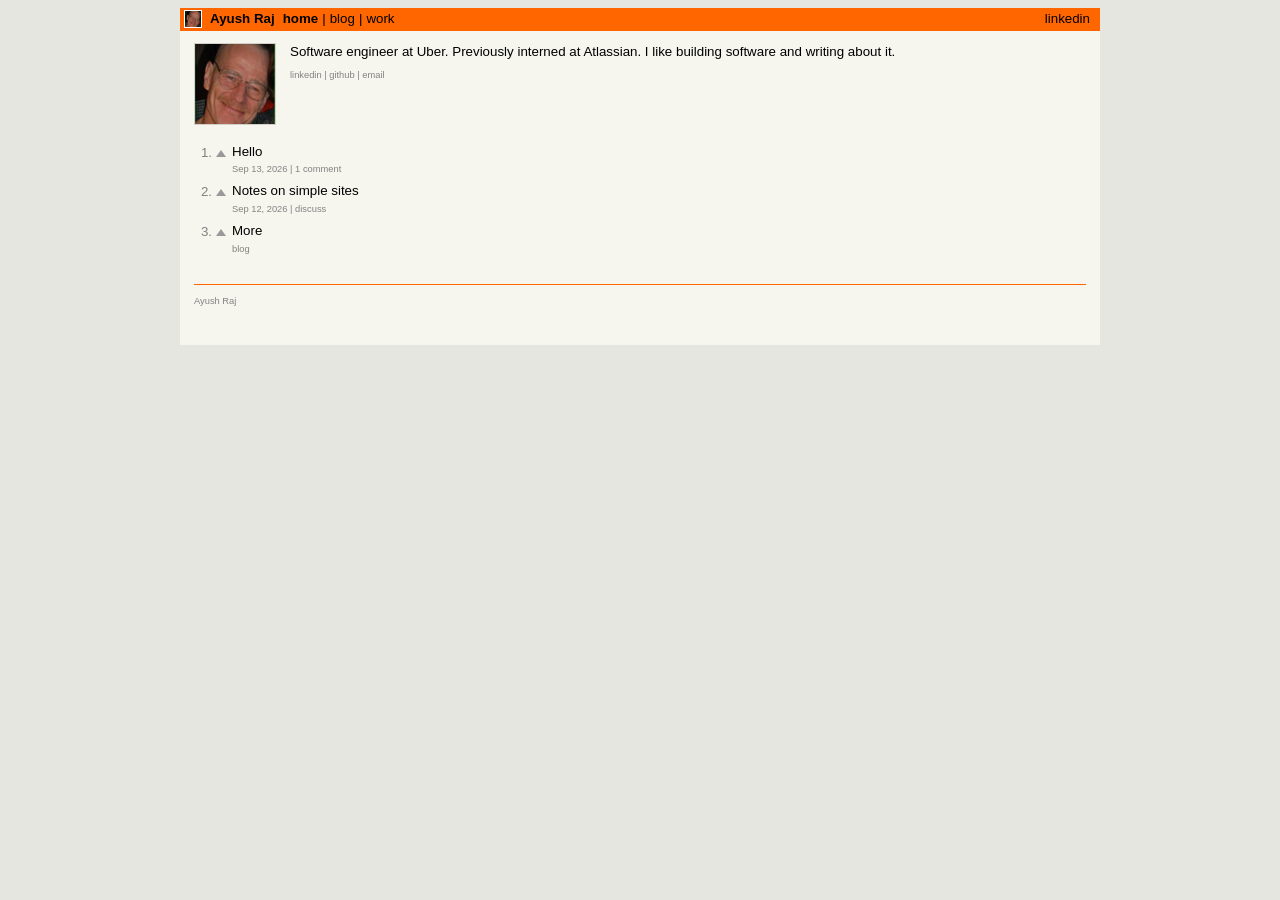
==== index.html @ 72d9d301 "Publish personal site to GitHub Pages. Co-authored-by: Cursor <cursoragent@cursor.com>" ====
<!DOCTYPE html>
<html lang="en">
  <head>
    <meta charset="utf-8" />
    <meta name="viewport" content="width=device-width, initial-scale=1" />
    <title>Ayush Raj</title>
    <link rel="stylesheet" href="styles.css" />
  </head>
  <body>
    <div class="wrap">
      <header class="bar">
        <img src="img/portrait.png" alt="" />
        <a class="brand" href="index.html">Ayush Raj</a>
        <nav>
          <a href="index.html"><b>home</b></a>
          <span class="sep">|</span>
          <a href="blog/">blog</a>
          <span class="sep">|</span>
          <a href="work.html">work</a>
        </nav>
        <div class="end">
          <a href="https://linkedin.com/in/ayushraj10">linkedin</a>
        </div>
      </header>

      <div class="page">
        <div class="about">
          <img src="img/portrait.png" alt="Ayush Raj" />
          <div>
            <p>
              Software engineer at Uber. Previously interned at Atlassian.
              I like building software and writing about it.
            </p>
            <p class="sub">
              <a href="https://linkedin.com/in/ayushraj10">linkedin</a>
              |
              <a href="https://github.com/codificador10">github</a>
              |
              <a href="mailto:iamayushraj10@gmail.com">email</a>
            </p>
          </div>
        </div>

        <ol class="hn">
          <li>
            <span class="rank">1.</span>
            <span class="votearrow" aria-hidden="true"></span>
            <a class="title" href="blog/hello.html">Hello</a>
            <p class="meta">
              Sep 13, 2026 |
              <a href="blog/hello.html">1 comment</a>
            </p>
          </li>
          <li>
            <span class="rank">2.</span>
            <span class="votearrow" aria-hidden="true"></span>
            <a class="title" href="blog/notes-on-simple-sites.html"
              >Notes on simple sites</a
            >
            <p class="meta">
              Sep 12, 2026 |
              <a href="blog/notes-on-simple-sites.html">discuss</a>
            </p>
          </li>
          <li>
            <span class="rank">3.</span>
            <span class="votearrow" aria-hidden="true"></span>
            <a class="title" href="blog/">More</a>
            <p class="meta">
              <a href="blog/">blog</a>
            </p>
          </li>
        </ol>

        <p class="footer">Ayush Raj</p>
      </div>
    </div>
  </body>
</html>
---- styles.css ----
:root {
  --bg: #e6e6e0;
  --paper: #f6f6ef;
  --bar: #ff6600;
  --text: #000;
  --muted: #828282;
  --link: #000;
  --visited: #551a8b;
}

* {
  box-sizing: border-box;
}

body {
  margin: 0;
  background: var(--bg);
  color: var(--text);
  font: 10pt/1.4 Verdana, Geneva, sans-serif;
}

.wrap {
  width: 85%;
  max-width: 920px;
  margin: 8px auto 24px;
  background: var(--paper);
}

.bar {
  display: flex;
  align-items: center;
  gap: 8px;
  background: var(--bar);
  padding: 2px 4px;
  font-size: 10pt;
}

.bar img {
  width: 18px;
  height: 18px;
  object-fit: cover;
  border: 1px solid #fff;
  display: block;
}

.bar .brand {
  font-weight: bold;
  color: #000;
  text-decoration: none;
  white-space: nowrap;
}

.bar nav {
  display: flex;
  flex-wrap: wrap;
  align-items: center;
  gap: 0;
  color: #000;
}

.bar nav a {
  color: #000;
  text-decoration: none;
}

.bar nav a:hover {
  text-decoration: underline;
}

.bar nav .sep {
  color: #000;
  padding: 0 4px;
}

.bar .end {
  margin-left: auto;
  padding-right: 6px;
}

.bar .end a {
  color: #000;
  text-decoration: none;
  font-size: 10pt;
}

.page {
  padding: 12px 14px 28px;
}

a {
  color: var(--link);
}

a:visited {
  color: var(--visited);
}

.about {
  display: flex;
  gap: 14px;
  align-items: flex-start;
  margin-bottom: 18px;
}

.about img {
  width: 82px;
  height: 82px;
  object-fit: cover;
  border: 1px solid #d0d0c8;
  flex-shrink: 0;
}

.about p {
  margin: 0 0 8px;
}

.sub {
  color: var(--muted);
  font-size: 7pt;
}

.sub a {
  color: var(--muted);
  text-decoration: none;
}

.sub a:hover {
  text-decoration: underline;
}

ol.hn {
  list-style: none;
  margin: 0;
  padding: 0;
}

ol.hn > li {
  display: grid;
  grid-template-columns: 18px 12px 1fr;
  column-gap: 4px;
  margin: 0 0 6px;
}

ol.hn .rank {
  color: var(--muted);
  text-align: right;
  padding-top: 1px;
}

ol.hn .votearrow {
  width: 10px;
  height: 10px;
  margin-top: 4px;
  border-left: 5px solid transparent;
  border-right: 5px solid transparent;
  border-bottom: 7px solid #999;
}

ol.hn .title {
  font-size: 10pt;
  text-decoration: none;
}

ol.hn .title:visited {
  color: var(--visited);
}

ol.hn .row {
  grid-column: 3;
}

ol.hn .meta {
  grid-column: 3;
  color: var(--muted);
  font-size: 7pt;
  margin: 1px 0 0;
}

ol.hn .meta a {
  color: var(--muted);
  text-decoration: none;
}

ol.hn .meta a:hover {
  text-decoration: underline;
}

h1.post {
  font-size: 13pt;
  font-weight: normal;
  margin: 0 0 4px;
}

.article p {
  font-size: 10pt;
  max-width: 42em;
  margin: 0 0 12px;
}

.footer {
  color: var(--muted);
  font-size: 7pt;
  margin-top: 28px;
  padding-top: 10px;
  border-top: 1px solid #ff6600;
}

@media (max-width: 640px) {
  .wrap {
    width: auto;
    max-width: none;
    margin: 0;
  }
}
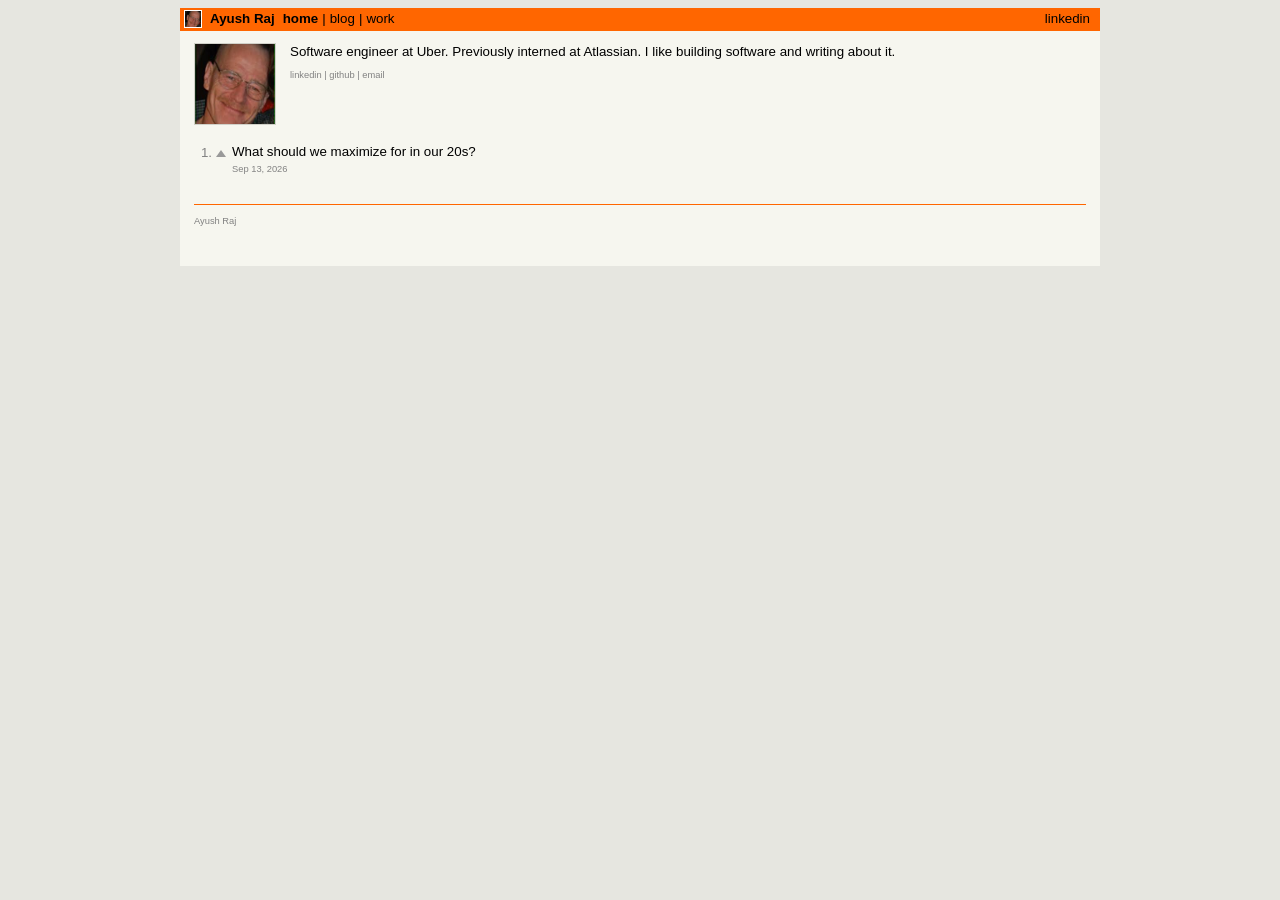
==== commit 5d188cba: "Add the 20s essay as the only blog post. Co-authored-by: Cursor <cursoragent@cursor.com>" ====
--- a/index.html
+++ b/index.html
@@ -45,30 +45,10 @@
           <li>
             <span class="rank">1.</span>
             <span class="votearrow" aria-hidden="true"></span>
-            <a class="title" href="blog/hello.html">Hello</a>
-            <p class="meta">
-              Sep 13, 2026 |
-              <a href="blog/hello.html">1 comment</a>
-            </p>
-          </li>
-          <li>
-            <span class="rank">2.</span>
-            <span class="votearrow" aria-hidden="true"></span>
-            <a class="title" href="blog/notes-on-simple-sites.html"
-              >Notes on simple sites</a
+            <a class="title" href="blog/what-should-we-maximize-for-in-our-20s.html"
+              >What should we maximize for in our 20s?</a
             >
-            <p class="meta">
-              Sep 12, 2026 |
-              <a href="blog/notes-on-simple-sites.html">discuss</a>
-            </p>
-          </li>
-          <li>
-            <span class="rank">3.</span>
-            <span class="votearrow" aria-hidden="true"></span>
-            <a class="title" href="blog/">More</a>
-            <p class="meta">
-              <a href="blog/">blog</a>
-            </p>
+            <p class="meta">Sep 13, 2026</p>
           </li>
         </ol>
 
--- a/styles.css
+++ b/styles.css
@@ -191,10 +191,19 @@
   margin: 0 0 4px;
 }
 
-.article p {
+.article p,
+.article ul {
   font-size: 10pt;
   max-width: 42em;
   margin: 0 0 12px;
+}
+
+.article ul {
+  padding-left: 1.3em;
+}
+
+.article li {
+  margin: 0.25em 0;
 }
 
 .footer {
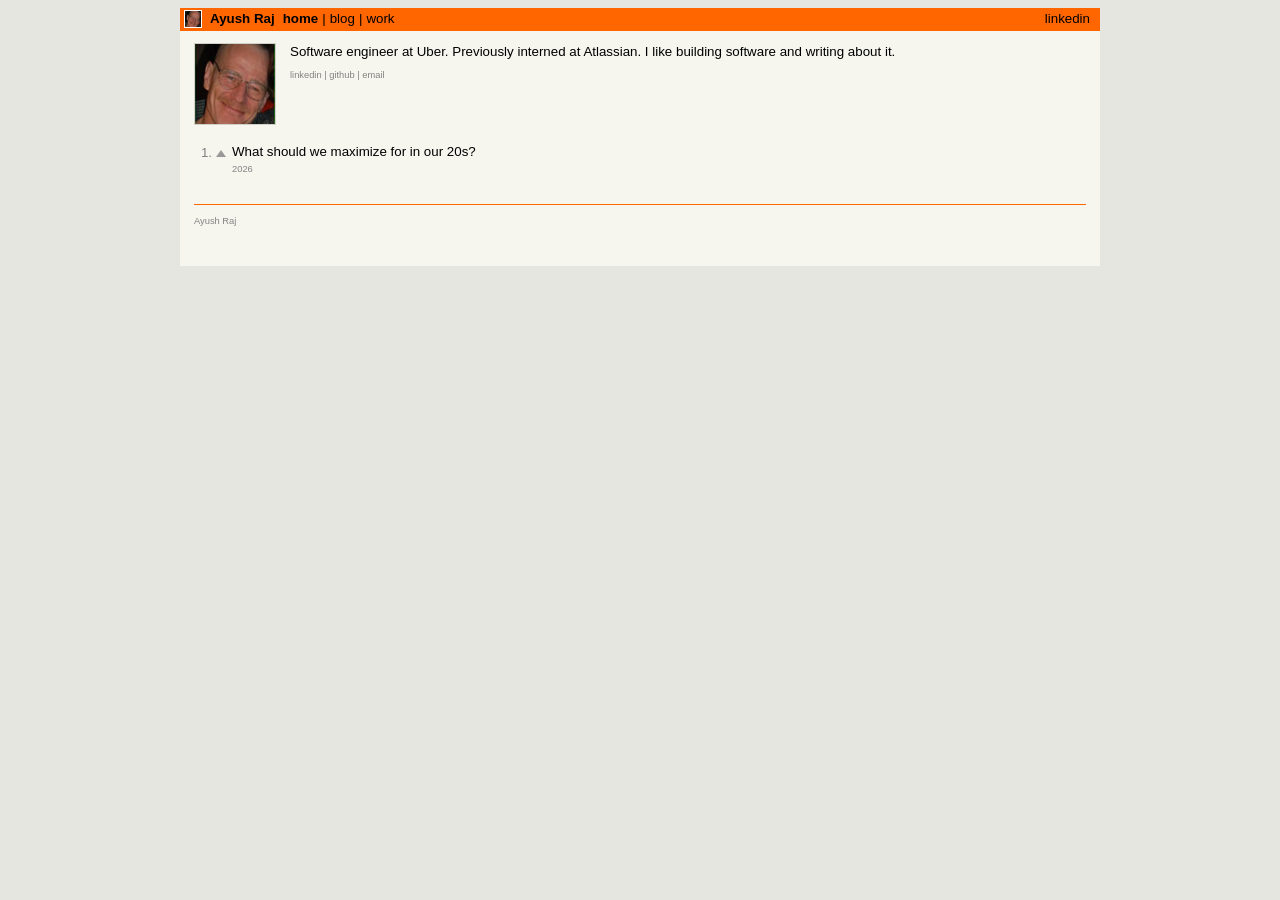
==== commit eec73f18: "Show only the year on the blog post. Co-authored-by: Cursor <cursoragent@cursor.com>" ====
--- a/index.html
+++ b/index.html
@@ -4,6 +4,9 @@
     <meta charset="utf-8" />
     <meta name="viewport" content="width=device-width, initial-scale=1" />
     <title>Ayush Raj</title>
+    <link rel="icon" href="/favicon.ico" sizes="any" />
+    <link rel="icon" href="/img/favicon-32.png" type="image/png" />
+    <link rel="apple-touch-icon" href="/apple-touch-icon.png" />
     <link rel="stylesheet" href="styles.css" />
   </head>
   <body>
@@ -48,7 +51,7 @@
             <a class="title" href="blog/what-should-we-maximize-for-in-our-20s.html"
               >What should we maximize for in our 20s?</a
             >
-            <p class="meta">Sep 13, 2026</p>
+            <p class="meta">2026</p>
           </li>
         </ol>
 
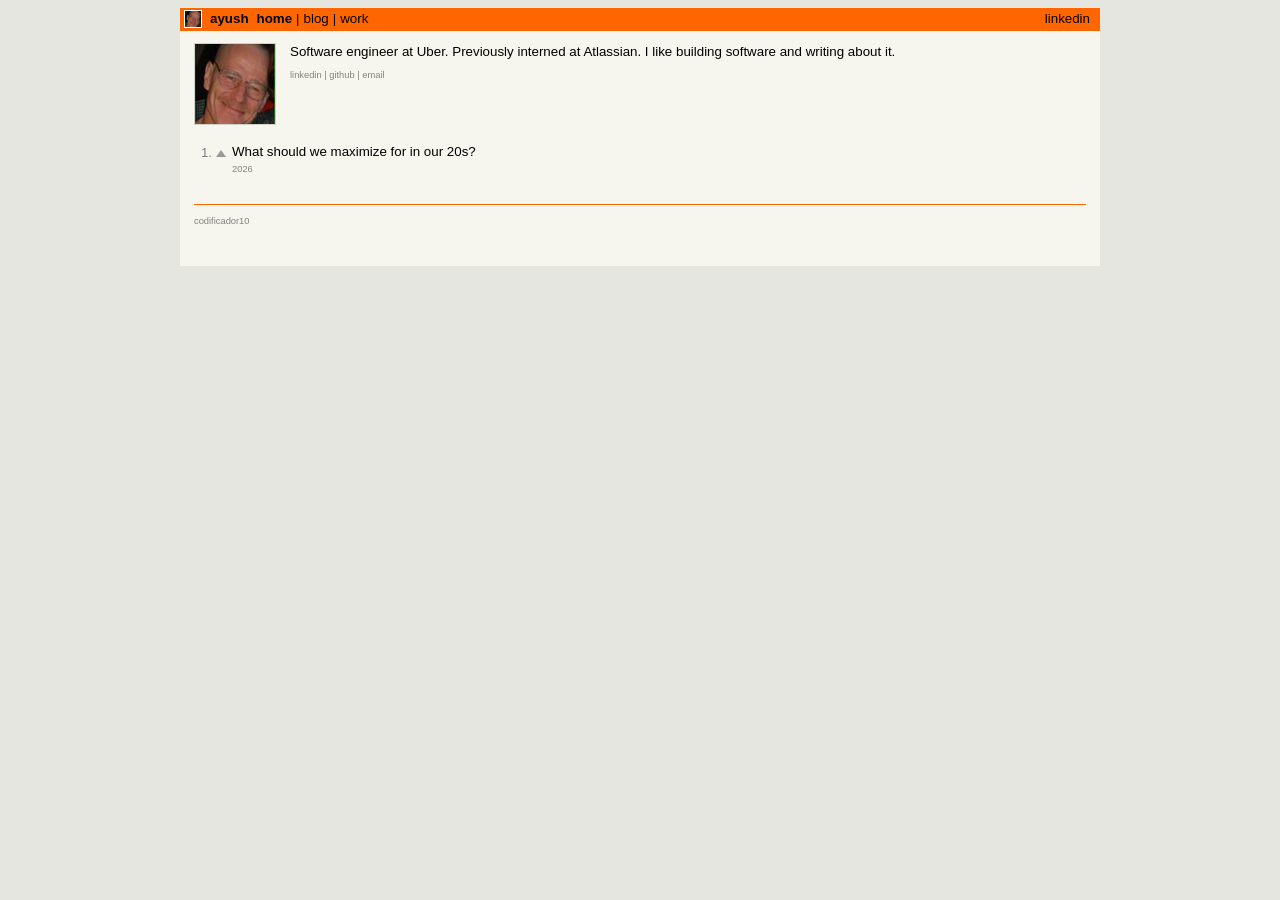
==== commit 64f8a5d2: "Use ayush in the header and codificador10 in the footer. Co-authored-by: Cursor <cursoragent@cursor." ====
--- a/index.html
+++ b/index.html
@@ -3,7 +3,7 @@
   <head>
     <meta charset="utf-8" />
     <meta name="viewport" content="width=device-width, initial-scale=1" />
-    <title>Ayush Raj</title>
+    <title>ayush</title>
     <link rel="icon" href="/favicon.ico" sizes="any" />
     <link rel="icon" href="/img/favicon-32.png" type="image/png" />
     <link rel="apple-touch-icon" href="/apple-touch-icon.png" />
@@ -13,7 +13,7 @@
     <div class="wrap">
       <header class="bar">
         <img src="img/portrait.png" alt="" />
-        <a class="brand" href="index.html">Ayush Raj</a>
+        <a class="brand" href="index.html">ayush</a>
         <nav>
           <a href="index.html"><b>home</b></a>
           <span class="sep">|</span>
@@ -28,7 +28,7 @@
 
       <div class="page">
         <div class="about">
-          <img src="img/portrait.png" alt="Ayush Raj" />
+          <img src="img/portrait.png" alt="ayush" />
           <div>
             <p>
               Software engineer at Uber. Previously interned at Atlassian.
@@ -55,7 +55,7 @@
           </li>
         </ol>
 
-        <p class="footer">Ayush Raj</p>
+        <p class="footer">codificador10</p>
       </div>
     </div>
   </body>
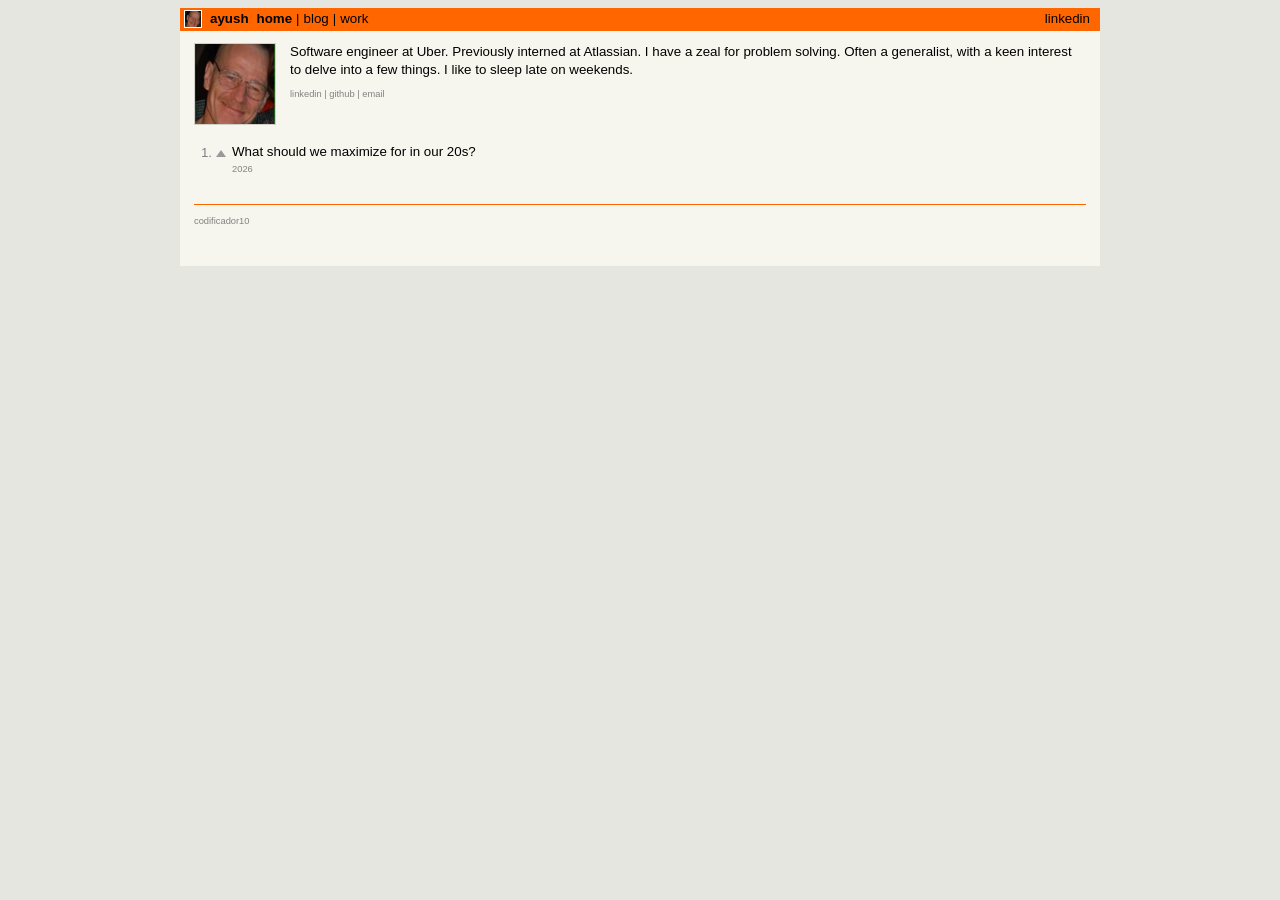
==== commit 8ae56a0f: "Rewrite the home bio in a more personal voice. Co-authored-by: Cursor <cursoragent@cursor.com>" ====
--- a/index.html
+++ b/index.html
@@ -32,7 +32,9 @@
           <div>
             <p>
               Software engineer at Uber. Previously interned at Atlassian.
-              I like building software and writing about it.
+              I have a zeal for problem solving. Often a generalist, with a
+              keen interest to delve into a few things. I like to sleep late
+              on weekends.
             </p>
             <p class="sub">
               <a href="https://linkedin.com/in/ayushraj10">linkedin</a>
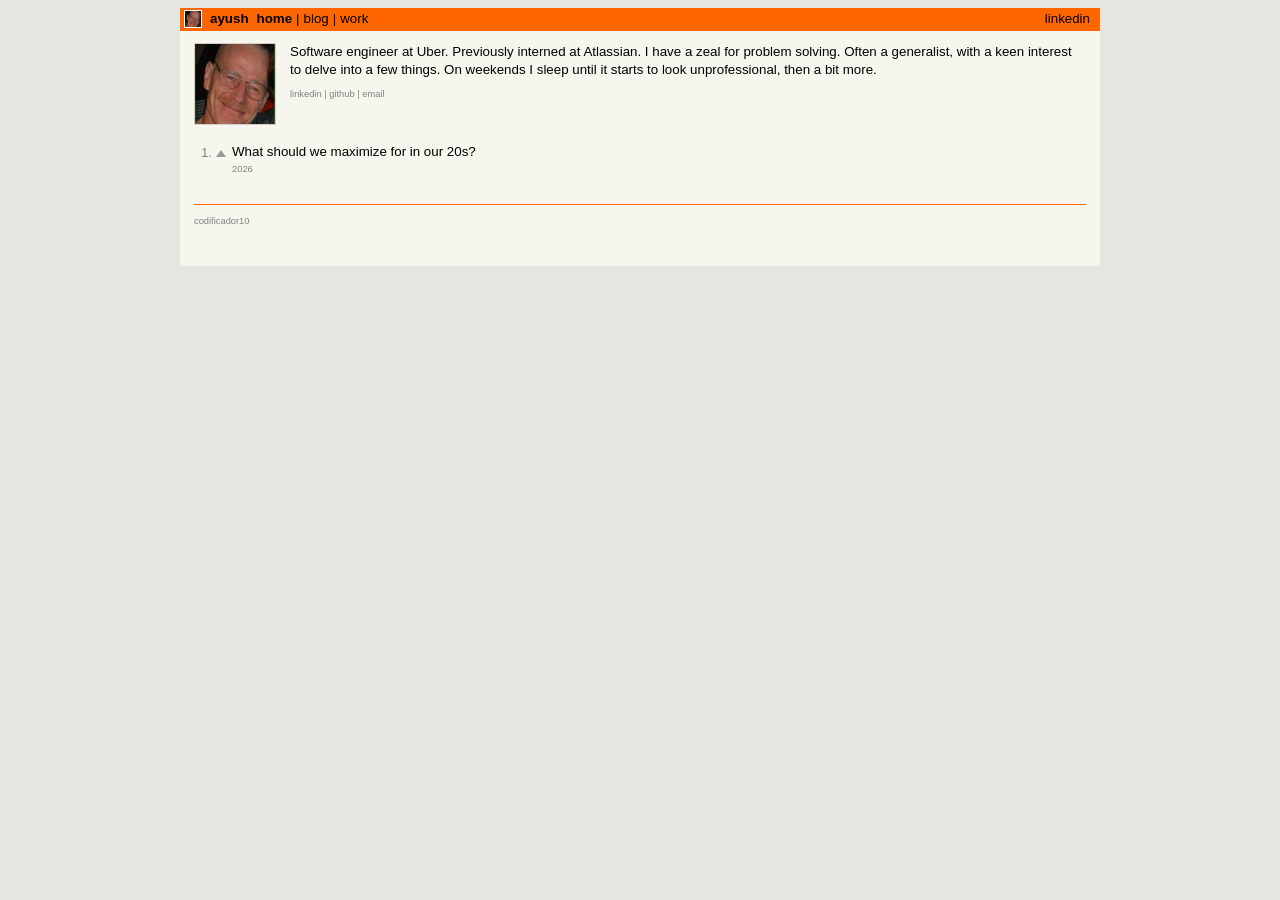
==== commit bc5ba953: "Make the weekend sleep line a joke. Co-authored-by: Cursor <cursoragent@cursor.com>" ====
--- a/index.html
+++ b/index.html
@@ -33,8 +33,8 @@
             <p>
               Software engineer at Uber. Previously interned at Atlassian.
               I have a zeal for problem solving. Often a generalist, with a
-              keen interest to delve into a few things. I like to sleep late
-              on weekends.
+              keen interest to delve into a few things. On weekends I sleep
+              until it starts to look unprofessional, then a bit more.
             </p>
             <p class="sub">
               <a href="https://linkedin.com/in/ayushraj10">linkedin</a>
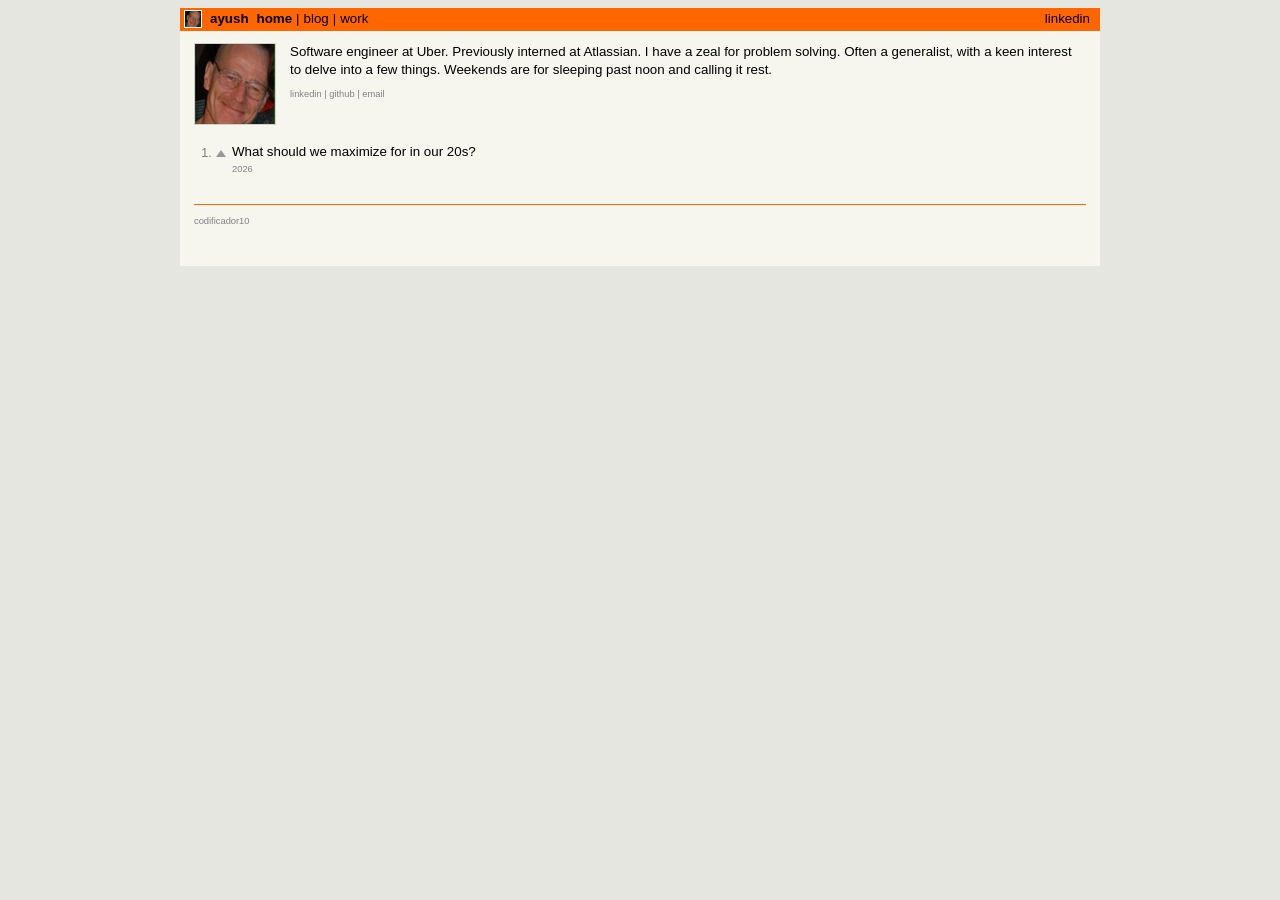
==== commit f1c0d1a4: "Restore the quieter weekend sleep line. Co-authored-by: Cursor <cursoragent@cursor.com>" ====
--- a/index.html
+++ b/index.html
@@ -33,8 +33,8 @@
             <p>
               Software engineer at Uber. Previously interned at Atlassian.
               I have a zeal for problem solving. Often a generalist, with a
-              keen interest to delve into a few things. On weekends I sleep
-              until it starts to look unprofessional, then a bit more.
+              keen interest to delve into a few things. Weekends are for
+              sleeping past noon and calling it rest.
             </p>
             <p class="sub">
               <a href="https://linkedin.com/in/ayushraj10">linkedin</a>
